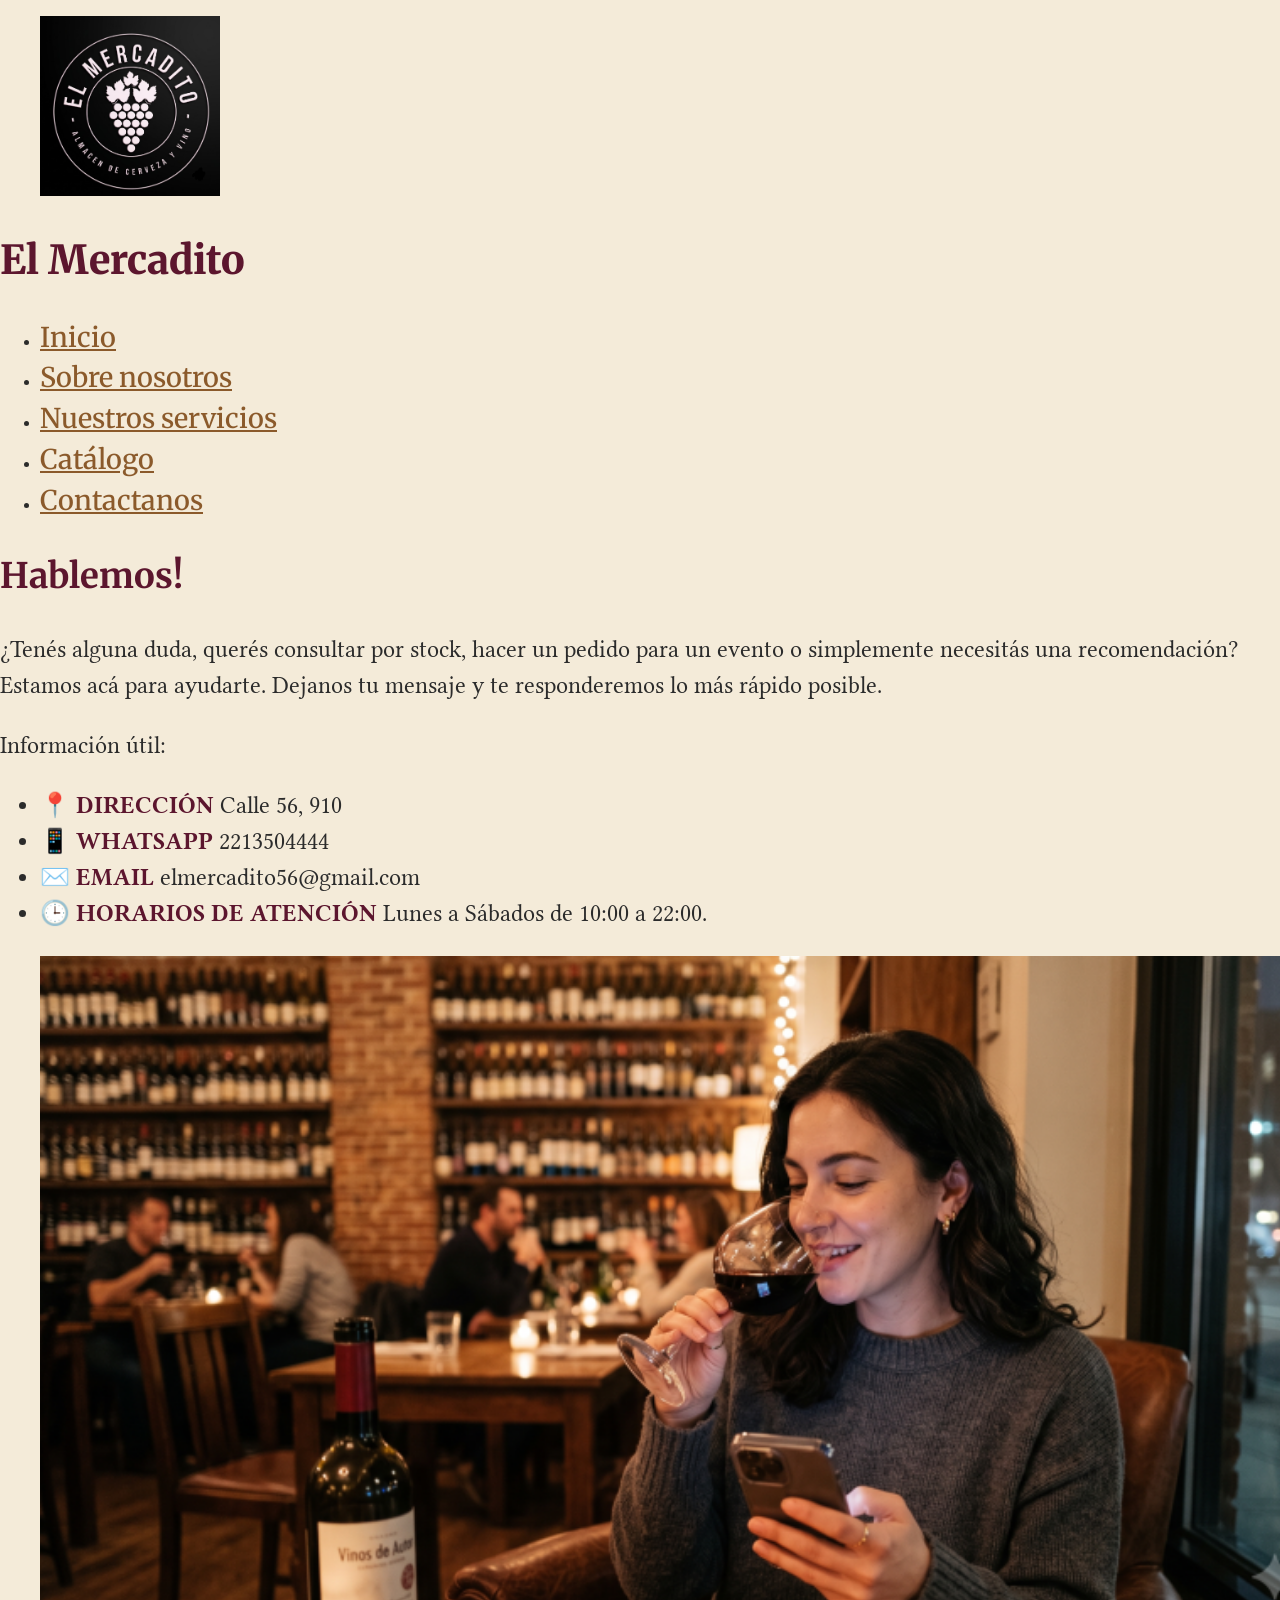
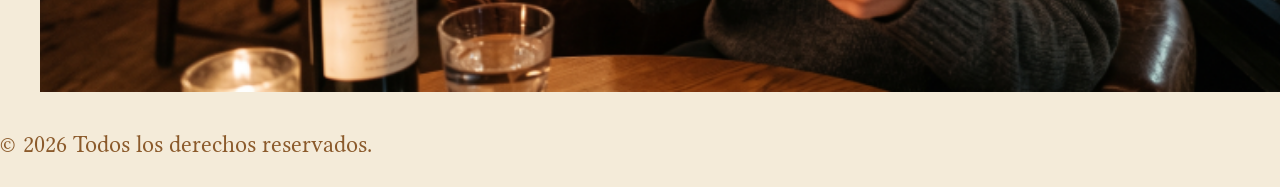
==== pages/contacto.html @ f2e09e87 "Add files via upload" ====
<!DOCTYPE html>
<html lang="es">
<head>
    <meta charset="UTF-8">
    <meta name="viewport" content="width=device-width, initial-scale=1.0">
    <title>El Mercadito | Contacto</title>
    <link rel="stylesheet" href="../styles/style.css">
</head>
<body>
    <header>
        <figure>
            <a href="../index.html">
                <img class="logo" src="../assets/el-mercadito-logo.png" alt="Logo de El Mercadito">
            </a>
        </figure>
        <h1>El Mercadito</h1>
        <nav>
            <ul>
                <li ><a class="navegacion-principal" href="../index.html">Inicio</a></li>
                <li ><a class="navegacion-principal" href="../pages/sobre-mi.html">Sobre nosotros</a></li>
                <li ><a class="navegacion-principal" href="../pages/servicios.html">Nuestros servicios</a></li>
                <li ><a class="navegacion-principal" href="../pages/proyectos.html">Catálogo</a></li>
                <li ><a class="navegacion-principal" href="../pages/contacto.html">Contactanos</a></li>
            </ul>
        </nav>
    </header>
    <main>
        <section class="introduccion">
            <h2>Hablemos!</h2>
            <p>¿Tenés alguna duda, querés consultar por stock, hacer un pedido para un evento o simplemente necesitás una recomendación? Estamos acá para ayudarte. Dejanos tu mensaje y te responderemos lo más rápido posible.</p>
            <p>Información útil:
            <ul>
                <li><strong>📍 DIRECCIÓN </strong>Calle 56, 910</li>
                <li><strong>📱 WHATSAPP </strong>2213504444</li>
                <li><strong>✉️ EMAIL </strong>elmercadito56@gmail.com</li>
                <li><strong>🕒 HORARIOS DE ATENCIÓN </strong> Lunes a Sábados de 10:00 a 22:00.</li>
            </ul>
            </p>
            <figure>
                <img class="imagen-intro" src="../assets/imagen-intro-contacto.png" alt="Mujer tomando vino y usando su telefono celular.">
            </figure>
        </section>
    </main>

        <footer>
        <p class="p-footer">&copy; <span id="year"></span> Todos los derechos reservados.</p> 
    </footer>
<script>
    document.getElementById("year").textContent = new Date().getFullYear();
</script>
</body>
</html>
---- styles/style.css ----
/* Fuentes */
/* Parrafos */
@import url('https://fonts.googleapis.com/css2?family=Caudex:ital,wght@0,400;0,700;1,400;1,700&family=Libertinus+Serif:ital,wght@0,400;0,600;0,700;1,400;1,600;1,700&family=Lustria&family=Unna:ital,wght@0,400;0,700;1,400;1,700&display=swap');
/* font-family: "Libertinus Serif", serif; */

/* Titulos */
@import url('https://fonts.googleapis.com/css2?family=Merriweather:ital,opsz,wght@0,18..144,300..900;1,18..144,300..900&display=swap');
/* font-family: "Merriweather", serif; */

/* Paleta de colores */
/* Tinto Malbec (#5C162E) */
/* Ámbar Tostado (#D98324) */
/*Madera de Roble (#8B5A2B)  */
/* Beige Pergamino (#F4EBD9) */
/* Gris Carbón (#2B2B2B) */

/* Generales */
body{margin:0;
    padding:0;
    font-family:"Libertinus Serif", serif;
    line-height: 1.5;
background:#F4EBD9;

}

/* Header */
.navegacion-principal{
    font-family: "Merriweather", serif;
    font-size: 1.7rem;
font-weight: 500;
list-style: none;
text-decoration:underline;
color:#8B5A2B;
}

.logo{width:20vh;
height:20vh;}
h1{
    font-family:"Merriweather", serif;
font-size: 2.5rem;
font-weight:800;
text-decoration:none;
color:#5C162E;
}

/* Main */
h2, h3, h4, h5, h6{
    font-family:"Merriweather", serif;;
    font-size: 2.2rem;
font-weight: 700;
text-decoration:wavy;
color:#5C162E
}

p{font-size: 1.5rem;
font-weight: 400;
color:#2B2B2B}

.introduccion{font-size: 1.5rem;
font-weight: 400;}

.imagen-intro{width:150vh;
height:auto;}

li{color:#2B2B2B}

strong{color:#5C162E}


/* Footer */
.p-footer{color:#8B5A2B}
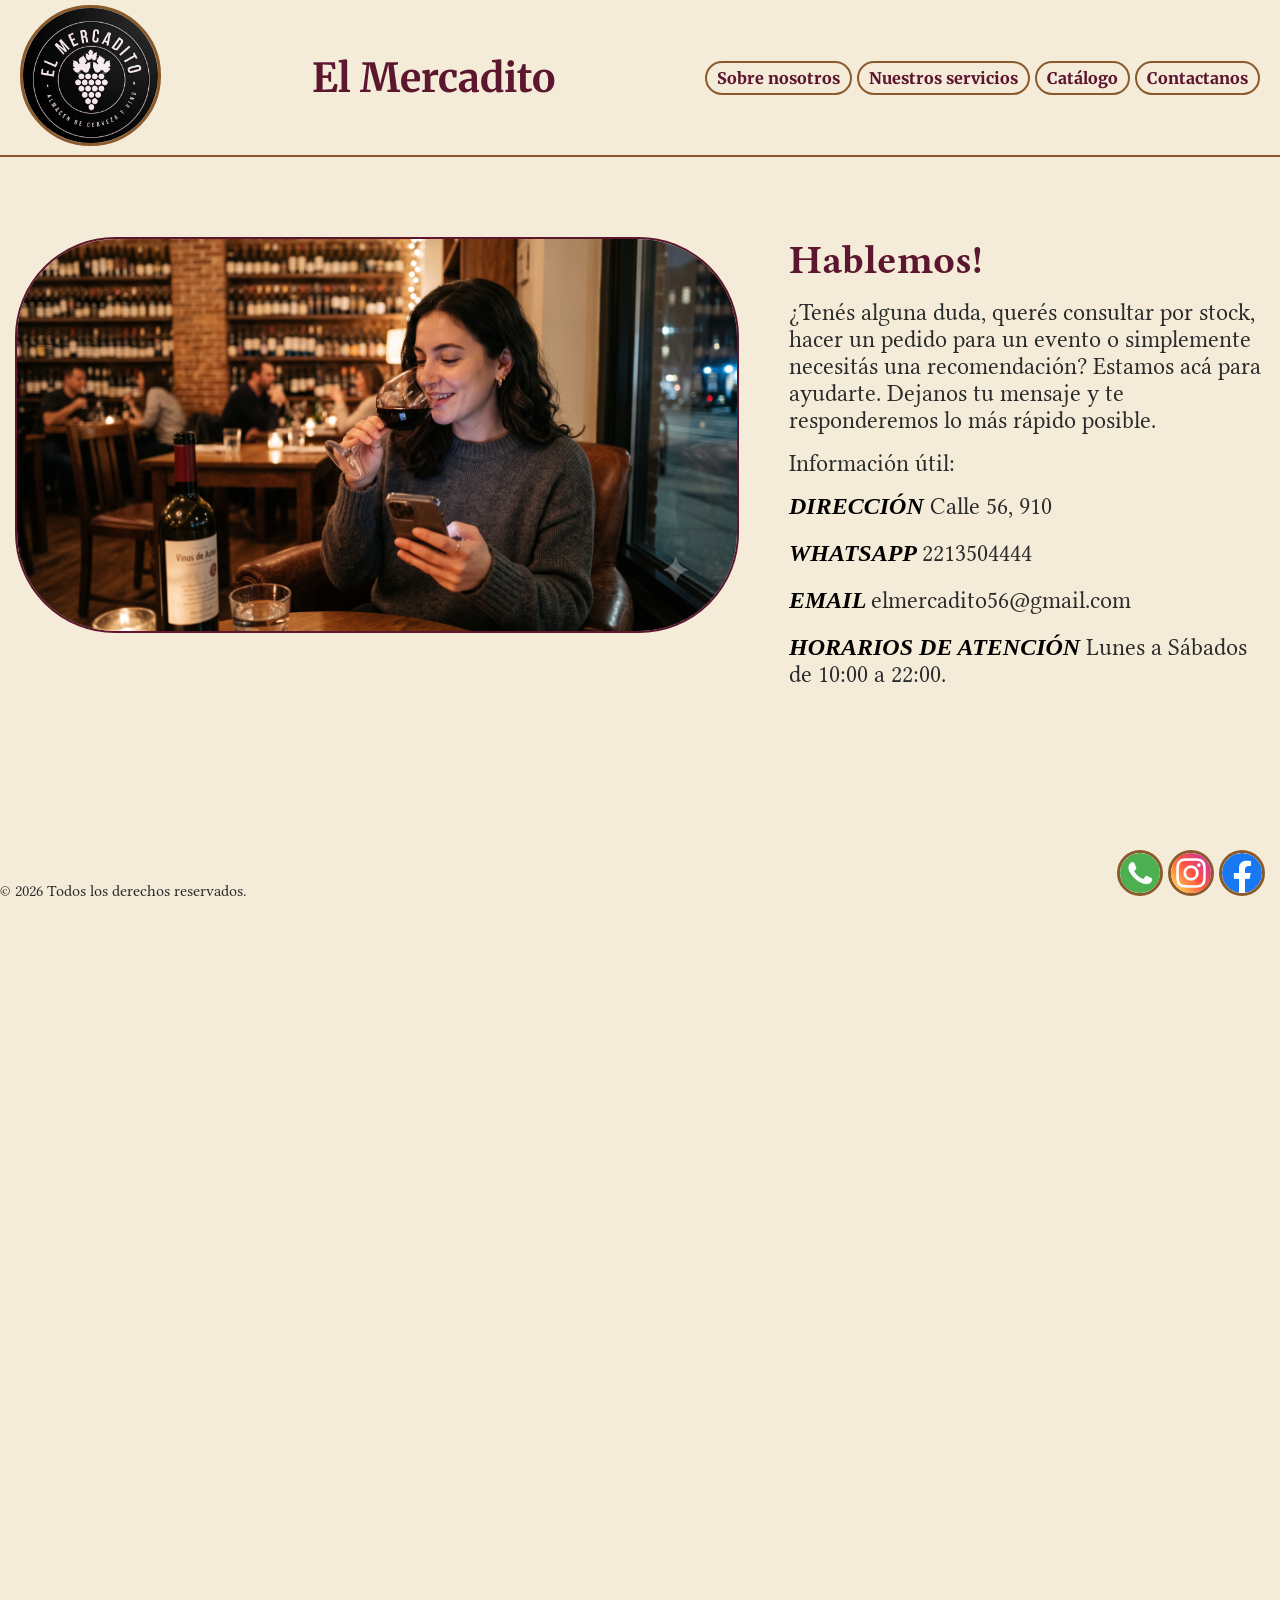
==== commit e7d919ea: "Add files via upload" ====
--- a/pages/contacto.html
+++ b/pages/contacto.html
@@ -8,42 +8,65 @@
 </head>
 <body>
     <header>
+          
         <figure>
             <a href="../index.html">
                 <img class="logo" src="../assets/el-mercadito-logo.png" alt="Logo de El Mercadito">
             </a>
         </figure>
         <h1>El Mercadito</h1>
+         
         <nav>
-            <ul>
-                <li ><a class="navegacion-principal" href="../index.html">Inicio</a></li>
-                <li ><a class="navegacion-principal" href="../pages/sobre-mi.html">Sobre nosotros</a></li>
-                <li ><a class="navegacion-principal" href="../pages/servicios.html">Nuestros servicios</a></li>
-                <li ><a class="navegacion-principal" href="../pages/proyectos.html">Catálogo</a></li>
-                <li ><a class="navegacion-principal" href="../pages/contacto.html">Contactanos</a></li>
+            <ul class="navegacion-principal">
+                 
+                 <li class="item-nav"><a class="a-nav"  href="../pages/sobre-mi.html">Sobre nosotros</a></li>
+                 <li class="item-nav"><a class="a-nav"  href="../pages/servicios.html">Nuestros servicios</a></li>
+                 <li class="item-nav"><a class="a-nav"  href="../pages/proyectos.html">Catálogo</a></li>
+                 <li class="item-nav"><a class="a-nav"  href="../pages/contacto.html">Contactanos</a></li>
             </ul>
         </nav>
     </header>
     <main>
         <section class="introduccion">
+            <section class="texto-intro">
             <h2>Hablemos!</h2>
             <p>¿Tenés alguna duda, querés consultar por stock, hacer un pedido para un evento o simplemente necesitás una recomendación? Estamos acá para ayudarte. Dejanos tu mensaje y te responderemos lo más rápido posible.</p>
-            <p>Información útil:
+            <p>Información útil:</p>
             <ul>
-                <li><strong>📍 DIRECCIÓN </strong>Calle 56, 910</li>
-                <li><strong>📱 WHATSAPP </strong>2213504444</li>
-                <li><strong>✉️ EMAIL </strong>elmercadito56@gmail.com</li>
-                <li><strong>🕒 HORARIOS DE ATENCIÓN </strong> Lunes a Sábados de 10:00 a 22:00.</li>
+                <li><strong>DIRECCIÓN </strong>Calle 56, 910</li>
+                <li><strong>WHATSAPP </strong>2213504444</li>
+                <li><strong>EMAIL </strong>elmercadito56@gmail.com</li>
+                <li><strong>HORARIOS DE ATENCIÓN </strong> Lunes a Sábados de 10:00 a 22:00.</li>
+
             </ul>
-            </p>
+            </section>
             <figure>
                 <img class="imagen-intro" src="../assets/imagen-intro-contacto.png" alt="Mujer tomando vino y usando su telefono celular.">
             </figure>
         </section>
     </main>
 
-        <footer>
-        <p class="p-footer">&copy; <span id="year"></span> Todos los derechos reservados.</p> 
+<footer>
+        <section class="fut">
+        <p>&copy; <span id="year"></span> Todos los derechos reservados.</p> 
+        <ul class="footer-nav">
+            <li class="item-nav-foot">
+                <a target="_blank" href="#">
+                    <img class="img-footer" src="../assets/whatsapp.png" alt="logo de Whatsapp">
+                </a>
+            </li>
+            <li class="item-nav-foot">
+                <a target="_blank" href="#">
+                    <img class="img-footer" src="../assets/instagram.png" alt="logo de Instagram">
+                </a>
+            </li>
+            <li class="item-nav-foot">
+                <a target="_blank" href="#">
+                    <img class="img-footer" src="../assets/facebook.png" alt="logo de Facebook">
+                </a>
+            </li>                        
+        </ul>
+        </section>
     </footer>
 <script>
     document.getElementById("year").textContent = new Date().getFullYear();
--- a/styles/style.css
+++ b/styles/style.css
@@ -1,4 +1,5 @@
 /* Fuentes */
+
 /* Parrafos */
 @import url('https://fonts.googleapis.com/css2?family=Caudex:ital,wght@0,400;0,700;1,400;1,700&family=Libertinus+Serif:ital,wght@0,400;0,600;0,700;1,400;1,600;1,700&family=Lustria&family=Unna:ital,wght@0,400;0,700;1,400;1,700&display=swap');
 /* font-family: "Libertinus Serif", serif; */
@@ -8,6 +9,7 @@
 /* font-family: "Merriweather", serif; */
 
 /* Paleta de colores */
+
 /* Tinto Malbec (#5C162E) */
 /* Ámbar Tostado (#D98324) */
 /*Madera de Roble (#8B5A2B)  */
@@ -15,57 +17,146 @@
 /* Gris Carbón (#2B2B2B) */
 
 /* Generales */
-body{margin:0;
-    padding:0;
-    font-family:"Libertinus Serif", serif;
-    line-height: 1.5;
-background:#F4EBD9;
+*{margin:0;
+padding:0;
+}
+
+body{
+    height: 200vh;
+    font-family: "Libertinus Serif", serif;
+    background-color:#f4ebd9;
+    color:#2b2b2b;
 
 }
 
 /* Header */
-.navegacion-principal{
+
+header{
     font-family: "Merriweather", serif;
-    font-size: 1.7rem;
-font-weight: 500;
-list-style: none;
-text-decoration:underline;
-color:#8B5A2B;
+    height:auto;
+    display: flex;
+    flex-flow: row wrap;
+    justify-content: space-between;
+    align-items: center;
+    position:sticky;
+    top:0;
+    padding: 5px 20px;
+    background-color:#f4ebd9;
+    border-bottom:2px solid #8b5a2b;
+    color:#5c162e;
 }
 
-.logo{width:20vh;
-height:20vh;}
+.logo{
+width:15vh;
+height: auto;
+border:#8b5a2b solid 3px;
+border-radius: 70px;
+flex:1 0 auto;
+}
+
+.navegacion-principal{
+    display: flex;
+    flex-direction: row;
+    justify-content: center;
+    align-items:flex-end;
+    gap:5px;
+}
+
+.a-nav{
+    text-decoration: none;
+    color:#5c162e;
+    font-weight: 800;
+
+}
+.item-nav{
+    text-decoration: none;
+    list-style: none;
+    border: 2px solid #8b5a2b;
+    border-radius:20px;
+    background-color:#f4ebd9;
+    padding: 5px 10px;
+}
+
 h1{
-    font-family:"Merriweather", serif;
-font-size: 2.5rem;
-font-weight:800;
-text-decoration:none;
-color:#5C162E;
+    font-size: 2.5rem;
 }
 
 /* Main */
-h2, h3, h4, h5, h6{
-    font-family:"Merriweather", serif;;
-    font-size: 2.2rem;
-font-weight: 700;
-text-decoration:wavy;
-color:#5C162E
+
+main{
+    font-family: "Libertinus Serif", serif;
+    font-size: 1.5rem;
 }
 
-p{font-size: 1.5rem;
-font-weight: 400;
-color:#2B2B2B}
+.introduccion{
+    display: flex;
+    flex-direction: row-reverse;
+    padding:80px 15px;
+    gap:50px 50px;
 
-.introduccion{font-size: 1.5rem;
-font-weight: 400;}
 
-.imagen-intro{width:150vh;
-height:auto;}
+}
 
-li{color:#2B2B2B}
+.texto-intro{
+    display: flex;
+    flex-direction: column;
+    flex:1;
+    gap:1rem;
 
-strong{color:#5C162E}
+}
+
+.imagen-intro{
+    width:80vh;
+    height: auto;
+    border: 2px solid #5c162e;
+    border-radius: 100px;
+    
+}
+h2{
+    font-size: 2.5rem;
+    color:#5c162e;
+}
+
+main ul{
+    display: flex;
+    list-style: none;
+    gap:20px;
+    flex-flow: column wrap;
+}
+
+
+main ul strong{
+    font-family: "Merriweather", serif;
+    color: #000000;
+    font-style: italic;
+
+}
 
 
 /* Footer */
-.p-footer{color:#8B5A2B}+
+.fut{
+    display: flex;
+    justify-content:space-between;
+    align-items:flex-end;
+    position:fixed;
+    bottom:0;
+    left:0;
+    width:100%;
+    gap:1px;
+}
+
+.footer-nav{
+    list-style: none;
+    display: flex;
+    flex-flow: row nowrap;
+    padding:0px 15px;
+    gap:5px;
+}
+
+.img-footer{
+    width: 2.5rem;
+    height: auto;
+    border:#8b5a2b solid 3px;
+    border-radius: 25px;
+}
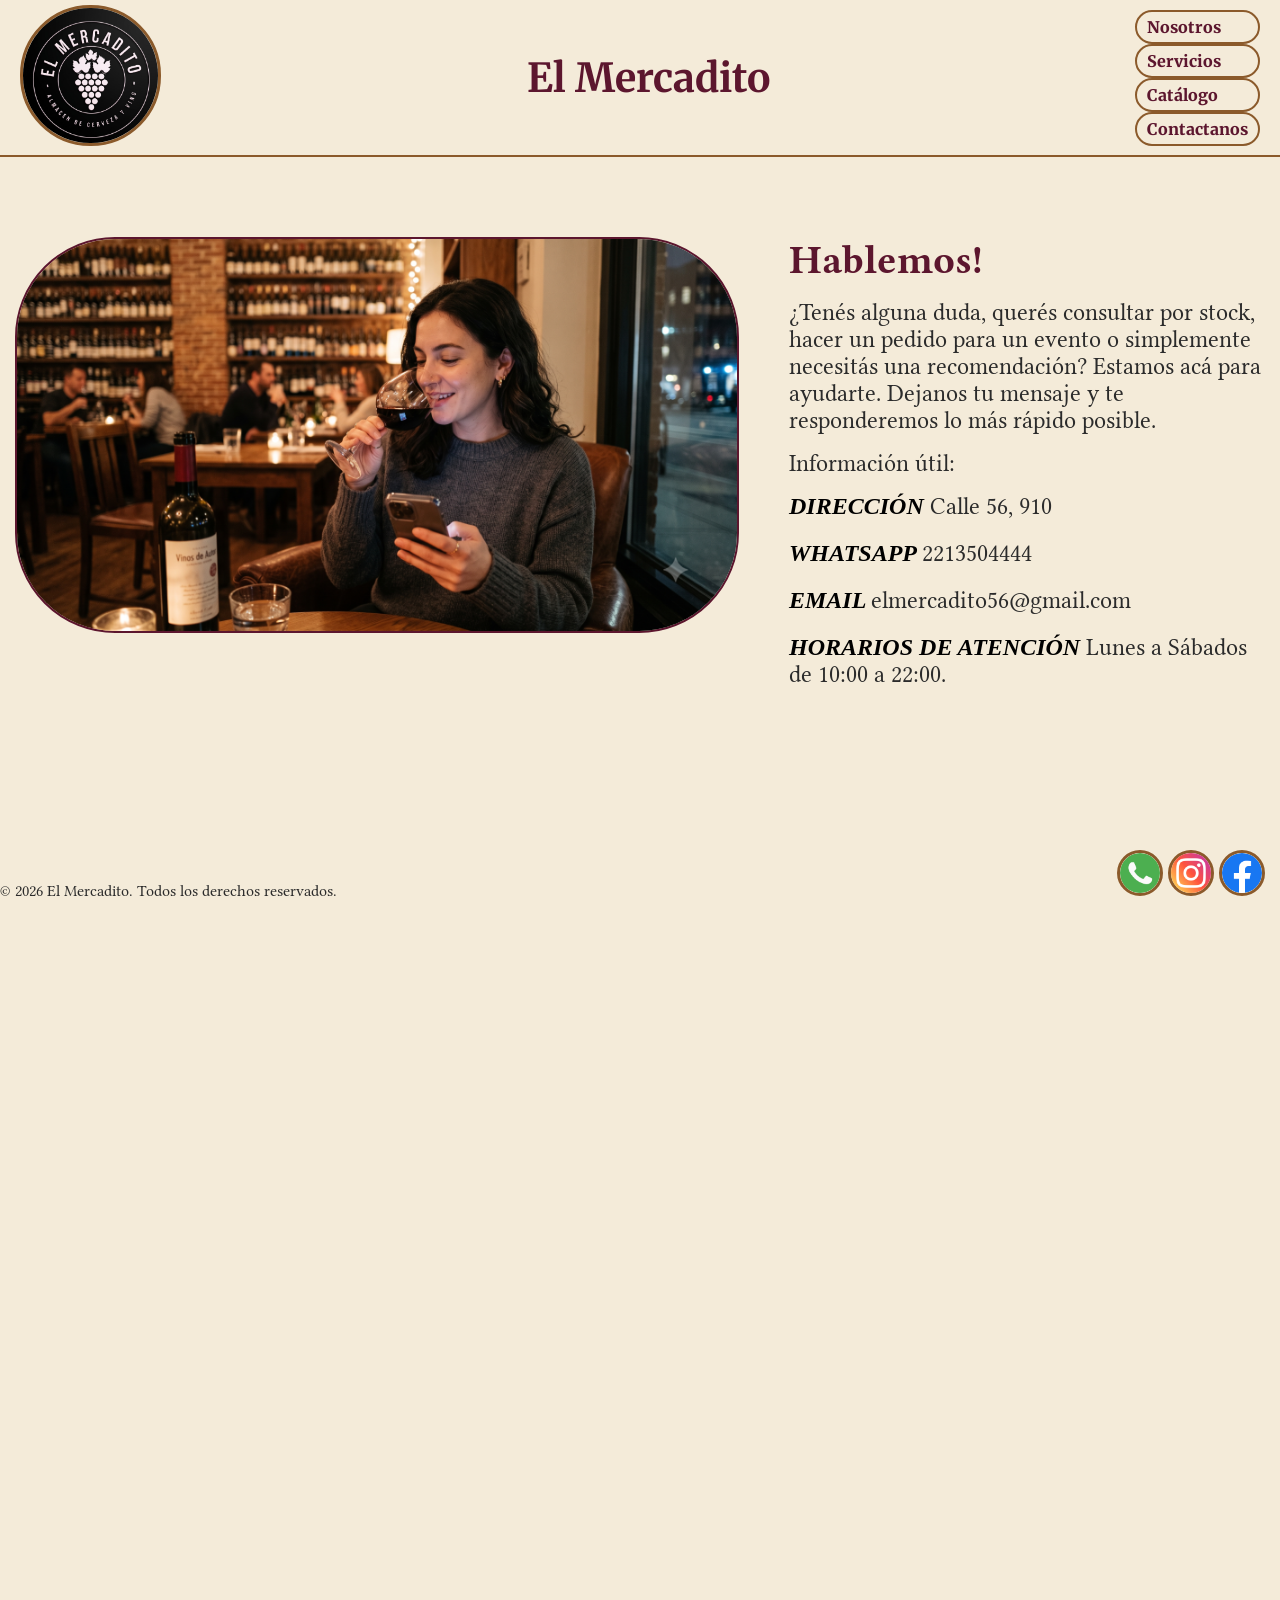
==== commit 8c5f3ae1: "Add files via upload" ====
--- a/pages/contacto.html
+++ b/pages/contacto.html
@@ -16,11 +16,11 @@
         </figure>
         <h1>El Mercadito</h1>
          
-        <nav>
-            <ul class="navegacion-principal">
+        <nav class="navegacion-principal">
+            <ul >
                  
-                 <li class="item-nav"><a class="a-nav"  href="../pages/sobre-mi.html">Sobre nosotros</a></li>
-                 <li class="item-nav"><a class="a-nav"  href="../pages/servicios.html">Nuestros servicios</a></li>
+                 <li class="item-nav"><a class="a-nav"  href="../pages/sobre-mi.html">Nosotros</a></li>
+                 <li class="item-nav"><a class="a-nav"  href="../pages/servicios.html">Servicios</a></li>
                  <li class="item-nav"><a class="a-nav"  href="../pages/proyectos.html">Catálogo</a></li>
                  <li class="item-nav"><a class="a-nav"  href="../pages/contacto.html">Contactanos</a></li>
             </ul>
@@ -40,15 +40,17 @@
 
             </ul>
             </section>
+            <section class="imagenes-intro">
             <figure>
                 <img class="imagen-intro" src="../assets/imagen-intro-contacto.png" alt="Mujer tomando vino y usando su telefono celular.">
             </figure>
+            </section>
         </section>
     </main>
 
 <footer>
         <section class="fut">
-        <p>&copy; <span id="year"></span> Todos los derechos reservados.</p> 
+        <p>&copy; <span id="year"></span> El Mercadito. Todos los derechos reservados.</p> 
         <ul class="footer-nav">
             <li class="item-nav-foot">
                 <a target="_blank" href="#">
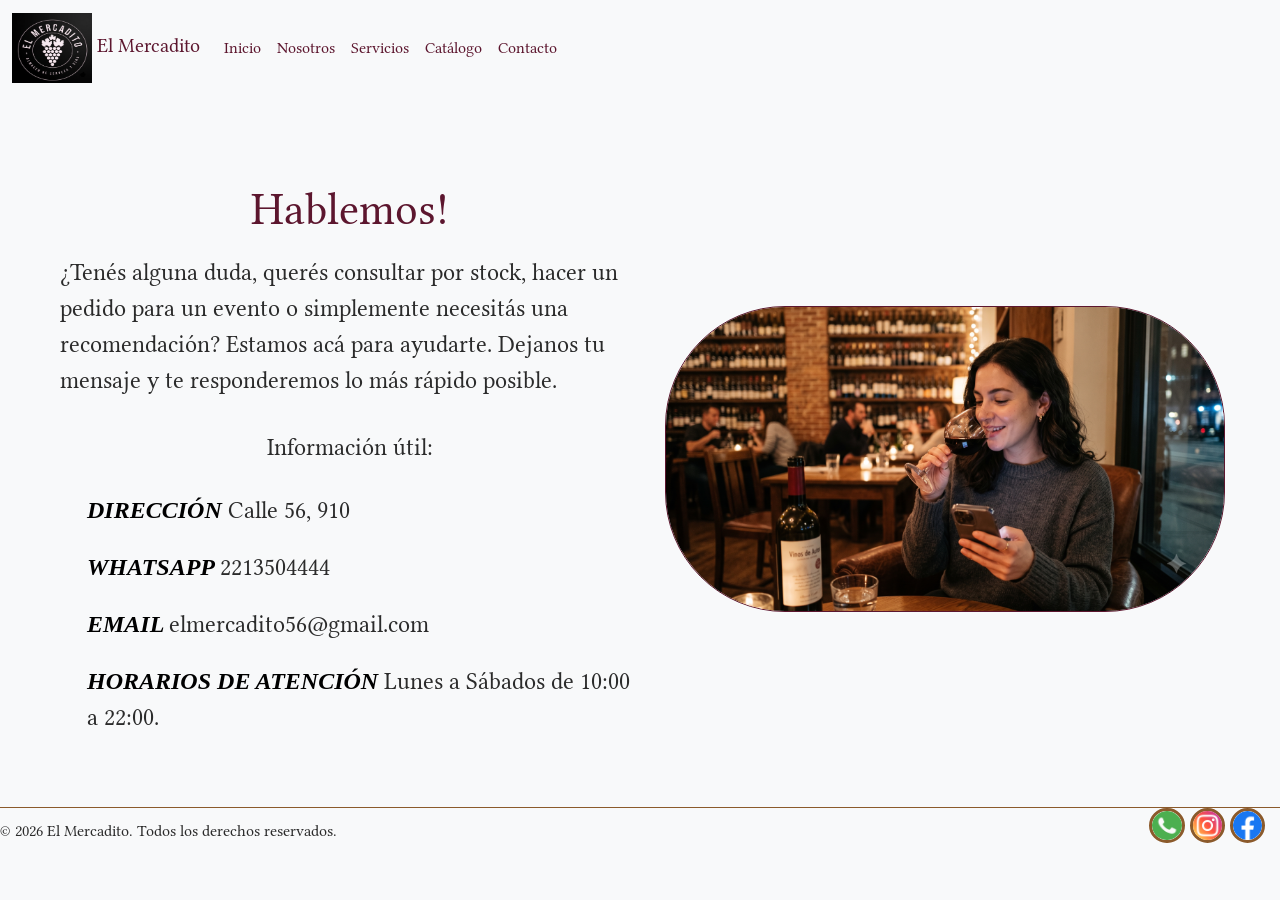
==== commit 6a923a28: "Add files via upload" ====
--- a/pages/contacto.html
+++ b/pages/contacto.html
@@ -4,27 +4,35 @@
     <meta charset="UTF-8">
     <meta name="viewport" content="width=device-width, initial-scale=1.0">
     <title>El Mercadito | Contacto</title>
+    <!-- BOOTSTRAP -->
+    <link href="https://cdn.jsdelivr.net/npm/bootstrap@5.3.8/dist/css/bootstrap.min.css" rel="stylesheet" integrity="sha384-sRIl4kxILFvY47J16cr9ZwB07vP4J8+LH7qKQnuqkuIAvNWLzeN8tE5YBujZqJLB" crossorigin="anonymous">
     <link rel="stylesheet" href="../styles/style.css">
+
 </head>
 <body>
     <header>
-          
-        <figure>
-            <a href="../index.html">
-                <img class="logo" src="../assets/el-mercadito-logo.png" alt="Logo de El Mercadito">
-            </a>
-        </figure>
-        <h1>El Mercadito</h1>
-         
-        <nav class="navegacion-principal">
-            <ul >
-                 
-                 <li class="item-nav"><a class="a-nav"  href="../pages/sobre-mi.html">Nosotros</a></li>
-                 <li class="item-nav"><a class="a-nav"  href="../pages/servicios.html">Servicios</a></li>
-                 <li class="item-nav"><a class="a-nav"  href="../pages/proyectos.html">Catálogo</a></li>
-                 <li class="item-nav"><a class="a-nav"  href="../pages/contacto.html">Contactanos</a></li>
-            </ul>
-        </nav>
+        <!-- NAVBAR BOOTSTRAP -->
+<nav class="navbar fixed-top navbar-expand-lg bg-body-tertiary">
+  <div class="container-fluid">
+    <a class="navbar-brand" href="../index.html">
+      <img src="../assets/el-mercadito-logo.png" alt="Logo" width="80" height="70" class="d-inline-block align-text-end">
+      El Mercadito
+    </a>
+    <button class="navbar-toggler" type="button" data-bs-toggle="collapse" data-bs-target="#navbarNavAltMarkup" aria-controls="navbarNavAltMarkup" aria-expanded="false" aria-label="Toggle navigation">
+      <span class="navbar-toggler-icon"></span>
+    </button>
+    <div class="collapse navbar-collapse" id="navbarNavAltMarkup">
+      <div class="navbar-nav">
+        <a class="nav-link" href="../index.html">Inicio</a>
+        <a class="nav-link" href="./sobre-mi.html">Nosotros</a>
+        <a class="nav-link" href="./servicios.html">Servicios</a>
+        <a class="nav-link" href="./proyectos.html">Catálogo</a>
+        <a class="nav-link" href="#">Contacto</a>
+      </div>
+    </div>
+  </div>
+</nav>
+<!-- NAVBAR BOOTSTRAP -->
     </header>
     <main>
         <section class="introduccion">
@@ -73,5 +81,7 @@
 <script>
     document.getElementById("year").textContent = new Date().getFullYear();
 </script>
+<!-- BOOTSTRAP -->
+ <script src="https://cdn.jsdelivr.net/npm/bootstrap@5.3.8/dist/js/bootstrap.bundle.min.js" integrity="sha384-FKyoEForCGlyvwx9Hj09JcYn3nv7wiPVlz7YYwJrWVcXK/BmnVDxM+D2scQbITxI" crossorigin="anonymous"></script>
 </body>
 </html>
--- a/styles/style.css
+++ b/styles/style.css
@@ -21,101 +21,307 @@
 padding:0;
 }
 
-body{
-    height: 200vh;
+body{ 
+    width: 100%;
     font-family: "Libertinus Serif", serif;
-    background-color:#f4ebd9;
+    background-color:#f8f9fa
+;
     color:#2b2b2b;
 
 }
 
+
 /* Header */
 
+.logo:hover{
+    background-color: #5c162e;
+}
 header{
+    margin-bottom: 8rem;
+    background-color:#f8f9fa;
+}
+.bg-body-tertiary .navbar-brand,
+.bg-body-tertiary .nav-link{
+    color:#5c162e;
+}
+.bg-body-tertiary .nav-link:hover{
+    font-weight: bold;
+    background-color: #5c162e;
+    color:aliceblue;
+}
+.bg-body-tertiary .nav-link:focus{
+    font-weight: bold;
+    background-color: #5c162e;
+    color:aliceblue;
+}
+.bg-body-tertiary .nav-link:active{
+    background-color:#000000;
+    color:#5c162e;
+
+}
+
+/* Fin header */
+
+/* Main */
+
+main{
+    width: 100%;
+    height: auto;
+}
+
+.introduccion{
+    width:auto;
+    display: flex;
+    flex-direction: column;
+    justify-content: center;
+    align-items: center;
+    border-bottom: #8b5a2b 1px solid;
+    padding: 5px;
+}
+
+.texto-intro{
+    display: flex;
+    flex-direction: column;
+    justify-content: center;
+    align-items: center;
+    width: 100%;
+    padding: 10px;
+    box-sizing:border-box ;
+    gap:5px;
+}
+
+.texto-intro p{
+    box-sizing: border-box;
+    padding:5px;
+    font-size: 1.5rem;
+}
+
+.imagenes-intro{
+    display: flex;
+}
+
+.imagenes-intro figure{
+    display: flex;
+    gap:100px;
+}
+
+.imagenes-index img{
+    margin:10px;
+    width: 17rem;
+    height: auto;
+    border:#5c162e solid 1px;
+    border-radius: 120px;
+}
+
+.imagenes-intro .imagen-intro{
+    margin:10px;
+    width:20rem;
+    height: auto;
+    border:#5c162e solid 1px;
+    border-radius: 120px;
+}
+
+
+h2, h3{
+    width: 100%;
+    font-size: 2.3rem;
+    color:#5c162e;
+    display: flex;
+    justify-content: center;
+    
+}
+
+@media (min-width:1024px){
+    .introduccion{
+    width:auto;
+    padding: 45px;
+    display: flex;
+    flex-direction: row;
+    height:auto;
+}
+.introduccion p{
+    font-size: 1.5rem;
+
+}
+.introduccion h2{
+    font-size: 2.8rem;
+    color:#5c162e;
+}
+
+.introduccion ul{
+    font-size: 1.5rem;
+}
+.imagenes-intro .imagen-intro{
+    height: auto;
+    width:35rem;
+    box-sizing: border-box;
+}
+
+}
+
+
+/* BODEGAS INDEX */
+h3{
+    font-size: 2.8rem;
+    color:#5c162e;
+    width:100%;
+    display: flex;
+    justify-content: center;
+}
+#nuestras-bodegas{
+    margin:0;
+    width:100%;
+    display: grid;
+   grid-template-columns:1fr;
+   grid-template-rows: repeat(3, auto);
+   grid-template-areas: 
+   "catena"
+   "salentein"
+   "colome";
+   gap:12rem;
+   margin-top: 2rem;
+}
+@media (min-width:768px){
+    #nuestras-bodegas{
+        grid-template-columns:
+        repeat(2, 1fr);
+        grid-template-rows:
+        repeat(2,1fr);
+        grid-template-areas: 
+        "catena salentein"
+        "colome colome";
+    }
+}
+
+@media (min-width:1024px){
+    #nuestras-bodegas{
+        gap:80px;
+        grid-template-columns:
+        repeat(3, 1fr);
+        grid-template-rows:
+        1fr;
+        grid-template-areas: 
+        "catena salentein colome";
+    }
+}
+
+.nombre-bodega{
     font-family: "Merriweather", serif;
-    height:auto;
-    display: flex;
-    flex-flow: row wrap;
-    justify-content: space-between;
-    align-items: center;
-    position:sticky;
-    top:0;
-    padding: 5px 20px;
-    background-color:#f4ebd9;
-    border-bottom:2px solid #8b5a2b;
-    color:#5c162e;
-}
-
-.logo{
-width:15vh;
-height: auto;
-border:#8b5a2b solid 3px;
-border-radius: 70px;
-flex:1 0 auto;
-}
-
-.navegacion-principal{
-    display: flex;
-    flex-direction: row;
-    justify-content: center;
-    align-items:flex-end;
-    gap:5px;
-}
-
-.a-nav{
-    text-decoration: none;
-    color:#5c162e;
+    font-size:1.5rem;
     font-weight: 800;
 
 }
-.item-nav{
-    text-decoration: none;
-    list-style: none;
-    border: 2px solid #8b5a2b;
-    border-radius:20px;
-    background-color:#f4ebd9;
-    padding: 5px 10px;
-}
-
-h1{
-    font-size: 2.5rem;
-}
-
-/* Main */
-
-main{
-    font-family: "Libertinus Serif", serif;
-    font-size: 1.5rem;
-}
-
-.introduccion{
-    display: flex;
-    flex-direction: row-reverse;
-    padding:80px 15px;
-    gap:50px 50px;
-
-
-}
-
-.texto-intro{
-    display: flex;
-    flex-direction: column;
-    flex:1;
-    gap:1rem;
-
-}
-
-.imagen-intro{
-    width:80vh;
-    height: auto;
-    border: 2px solid #5c162e;
-    border-radius: 100px;
-    
-}
-h2{
-    font-size: 2.5rem;
-    color:#5c162e;
-}
+
+
+/* Categorias compartidas */
+.bodega-catena a, .bodega-salentein a, .bodega-colome a{
+    text-decoration:underline;
+    color:#2b2b2b;
+    font-weight: 350;
+    font-style: italic;
+    font-size: 2rem;
+}
+.bodega-catena, .bodega-salentein, .bodega-colome{
+    width:100%;
+    margin:50px 0px;
+    display: flex;
+    flex-direction: column-reverse;
+    justify-content: center;
+    align-items: center;
+    align-content: center;
+}
+ /*  */
+
+ .bodega-catena{
+    grid-area: catena;
+ }
+.bodega-catena figure{
+    border: #2b2b2b solid 2px;
+    border-radius: 15px;
+}
+.bodega-catena figure img{
+    padding: 40px;
+    width: 300px;
+    box-sizing: border-box;
+
+}
+
+/* SALENTEIN */
+.bodega-salentein{
+    grid-area: salentein;
+
+}
+
+.bodega-salentein figure{
+    border-radius: 150px;
+}
+.bodega-salentein figure img{
+   border-radius: 20px;
+    width: 15rem;
+    height: auto;
+
+}
+
+/* COLOME */
+.bodega-colome{
+    grid-area: colome;
+    display: flex;
+    flex-direction: column-reverse;
+    align-items: center;
+  
+}
+.bodega-colome figure{
+    border:#8b5a2b 2px solid;
+    border-radius: 15px;
+    overflow: hidden;
+}
+
+.bodega-colome figure img{
+    width: 280px;
+    height: auto;
+}
+/* FIN BODEGAS */
+
+/* INTENTO FLIP CARD */
+
+.flip-card{
+    width: 300px;
+    height: 300px;
+    perspective: 1000px;
+}
+/* Aqui comienza el elemento que gira */
+.inner{
+    position: relative;
+    width: 100%;
+    height: 100%;
+    transition: transform 0.8s;
+    transform-style: preserve-3d;
+}
+/* GIRO */
+.flip-card:hover .inner{
+    transform: rotateY(180deg);
+}
+.front, .back{
+    position: absolute;
+    width: 100%;
+    height: 100%;
+    backface-visibility: hidden;
+    border-radius: 15px;
+    overflow: hidden;
+}
+.front img{
+    width: 100%;
+    height: 100%;
+    object-fit: cover;
+}
+.back{
+    transform: rotateY(180deg);
+    display: flex;
+    justify-content: center;
+    align-items: center;
+    padding: 25px;
+}
+/* INTENTO FLIPCARD */
 
 main ul{
     display: flex;
@@ -132,6 +338,32 @@
 
 }
 
+/* CSS PAGINA "PROYECTOS" (CATALOGO) */
+.card-group .card img{
+    width: 7rem;}
+.card-text .text-body-secondary{
+    color:#000000;
+}
+.card a{
+    color:#000000;
+    text-decoration: none;
+}
+
+.card-wine{
+    background-color: #5c162e;
+    color:#000000;
+}
+.card-beer{
+    background-color: #8b5a2b;
+    color:#000000;
+}
+
+.card-aperitivos{
+    background-color:#2b2b2b;
+    color: #000000;
+}
+
+
 
 /* Footer */
 
@@ -139,9 +371,6 @@
     display: flex;
     justify-content:space-between;
     align-items:flex-end;
-    position:fixed;
-    bottom:0;
-    left:0;
     width:100%;
     gap:1px;
 }
@@ -155,7 +384,7 @@
 }
 
 .img-footer{
-    width: 2.5rem;
+    width: 2.2rem;
     height: auto;
     border:#8b5a2b solid 3px;
     border-radius: 25px;
